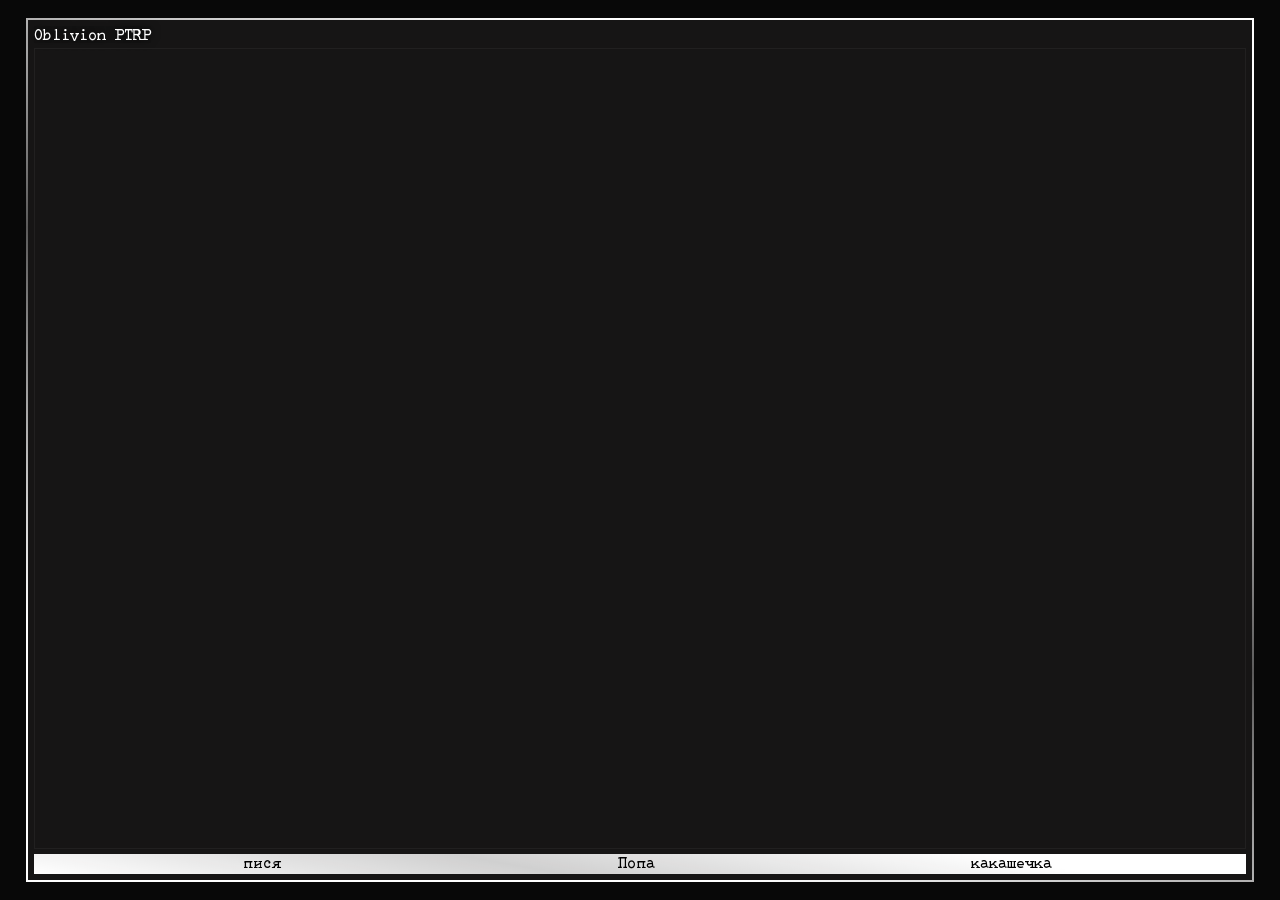
==== index.html @ dd692840 "isuckass" ====
<!DOCTYPE html>
<html>
  <head>
    <meta charset="utf-8">
    <link rel='stylesheet' type='text/css' href='/assets/styles/nterfacer1.css'>
    <base href="./">
    <link rel='stylesheet' type='text/css' href='/assets/styles/main.css'>
    <title></title>
  </head>
  <body>
  <main>

  </main>
  <footer>

  </footer>
    <div id="UI">
    <uihead onclick="window.location.href='/index.html';">Oblivion PTRP</uihead>
    <uidivider></uidivider>
    <ul>
      <li>пися</li>
      <li>Попа</li>
      <li>какашечка</li>
    </ul>
    </div>
  </body>
</html>
---- assets/styles/nterfacer1.css ----
@import 'fonts.css';
#UI {
    z-index:            20;
    position:           fixed;
    width:              96vw;
    height:             96vh;
    margin:             0;
    box-sizing:         border-box;

    display:            flex;
    flex-direction:     column;

    top:                2vh;
    left:               2vw;

    border:             2px solid red;
    border-image:       linear-gradient(20deg, white 20%, rgba(255, 255, 255, 0.3), white 80%) 1;

    padding:            0.5%;
    gap:                0.5%;

    box-shadow:         0 0 4px 40vW rgba(0, 0, 0, 0.6);
    font-family:        mono;
}
#UI > ul {
    display:            flex;
    flex-direction:     row;

    height:             2%;
    min-height:         20px;

    margin:             0;

    background:         linear-gradient(10deg, white, rgba(255, 255, 255, 0.8), white 80%);
    color:              black;
}
#UI > ul > li {
    display:            block;
    width:              32%;

    text-align:         center;

    cursor:             not-allowed;
}
uidivider {
    flex-grow:          1;
    border:             1px solid rgba(255, 255, 255, 0.05);
}
uihead {
    text-shadow:        0 0 10px black;
    background-color:   rgba(22, 21, 21, 0.4);
    width:              fit-content;
    cursor:             pointer;
}
---- assets/styles/main.css ----
@import 'fonts.css';
@import 'var.css';
body {
    color:              white;
    background-color:   var(--bg);
    margin:             0;
}




/* Русское Поле Экспериментов */

dialog-nametag {
    font-family:        eno;
    font-size:          32px;
    display:            flex;
    align-items:        center;
    gap:                8px;
    color:              var(--accent);
    max-width:          90vw;
    margin-inline:      auto;
    margin-top:         20px;
}
dialog-nametag::before, dialog-nametag::after {
    content:            "";
    flex-grow:          1;
    height:             1px;
    background-color:   rgb(255, 255, 255);
}
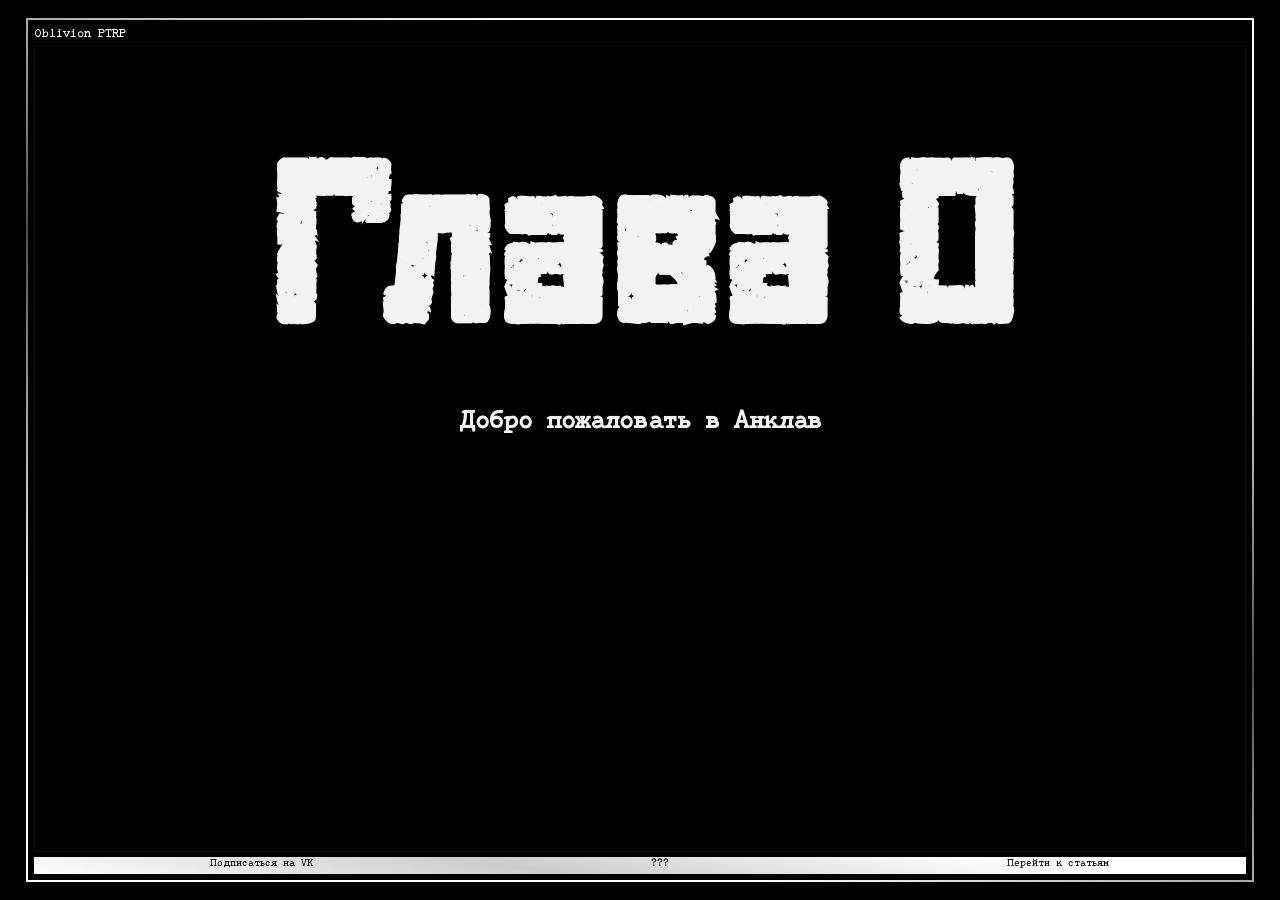
==== commit 21ea0ad6: "Начинаем нулевую главу" ====
--- a/index.html
+++ b/index.html
@@ -2,12 +2,16 @@
 <html>
   <head>
     <meta charset="utf-8">
-    <link rel='stylesheet' type='text/css' href='/assets/styles/nterfacer1.css'>
+    <link rel='stylesheet' type='text/css' href='assets/styles/nterfacer1.css'>
     <base href="./">
-    <link rel='stylesheet' type='text/css' href='/assets/styles/main.css'>
+    <link rel='stylesheet' type='text/css' href='assets/styles/main.css'>
     <title></title>
   </head>
   <body>
+  <header class="chapter-0">
+    <h1>Глава 0</h1>
+    <h2>Добро пожаловать в Анклав</h2>
+  </header>
   <main>
 
   </main>
@@ -18,9 +22,9 @@
     <uihead onclick="window.location.href='/index.html';">Oblivion PTRP</uihead>
     <uidivider></uidivider>
     <ul>
-      <li>пися</li>
-      <li>Попа</li>
-      <li>какашечка</li>
+      <li onclick="window.location.href='https://vk.com/oblivionptrp/';">Подписаться на VK</li>
+      <li>???</li>
+      <li>Перейти к статьям</li>
     </ul>
     </div>
   </body>
--- a/assets/styles/nterfacer1.css
+++ b/assets/styles/nterfacer1.css
@@ -13,7 +13,7 @@
     top:                2vh;
     left:               2vw;
 
-    border:             2px solid red;
+    border:             0.2cqw solid red;
     border-image:       linear-gradient(20deg, white 20%, rgba(255, 255, 255, 0.3), white 80%) 1;
 
     padding:            0.5%;
@@ -25,9 +25,10 @@
 #UI > ul {
     display:            flex;
     flex-direction:     row;
+    justify-content:    space-between;
 
     height:             2%;
-    min-height:         20px;
+    min-height:         1.2cqw;
 
     margin:             0;
 
@@ -37,18 +38,20 @@
 #UI > ul > li {
     display:            block;
     width:              32%;
+    font-size:          0.8cqw;
 
     text-align:         center;
 
-    cursor:             not-allowed;
+    cursor:             pointer;
 }
 uidivider {
     flex-grow:          1;
-    border:             1px solid rgba(255, 255, 255, 0.05);
+    border:             0.1cqw solid rgba(255, 255, 255, 0.05);
 }
 uihead {
     text-shadow:        0 0 10px black;
     background-color:   rgba(22, 21, 21, 0.4);
     width:              fit-content;
     cursor:             pointer;
-}
+    font-size:          1cqw;
+}
--- a/assets/styles/main.css
+++ b/assets/styles/main.css
@@ -1,12 +1,44 @@
 @import 'fonts.css';
 @import 'var.css';
+
+::selection {
+  background-color: rgba(141, 0, 35, 0.7);
+}
+
 body {
     color:              white;
-    background-color:   var(--bg);
+    background-color:   black;
     margin:             0;
 }
 
+header{
+    width:              100vw;
+    aspect-ratio:       16 / 7;
+    text-align:         center;
+    display:            flex;
+    flex-direction:     column;
+    justify-content:    center;
+    gap:                1cqw;
+}
 
+header > h1 {
+    font-family:        kraft;
+    color:              rgba(255, 255, 255, 0.95);
+    font-size:          18cqw;
+    margin:             0;
+}
+
+header > h2 {
+    font-family:        mono;
+    color:              rgba(255, 255, 255, 0.95);
+    font-size:          2cqw;
+    margin:             0;
+}
+
+.chapter-0 {
+    background:         url(../pics/bgch0.png);
+    background-size:    cover;
+}
 
 
 /* Русское Поле Экспериментов */
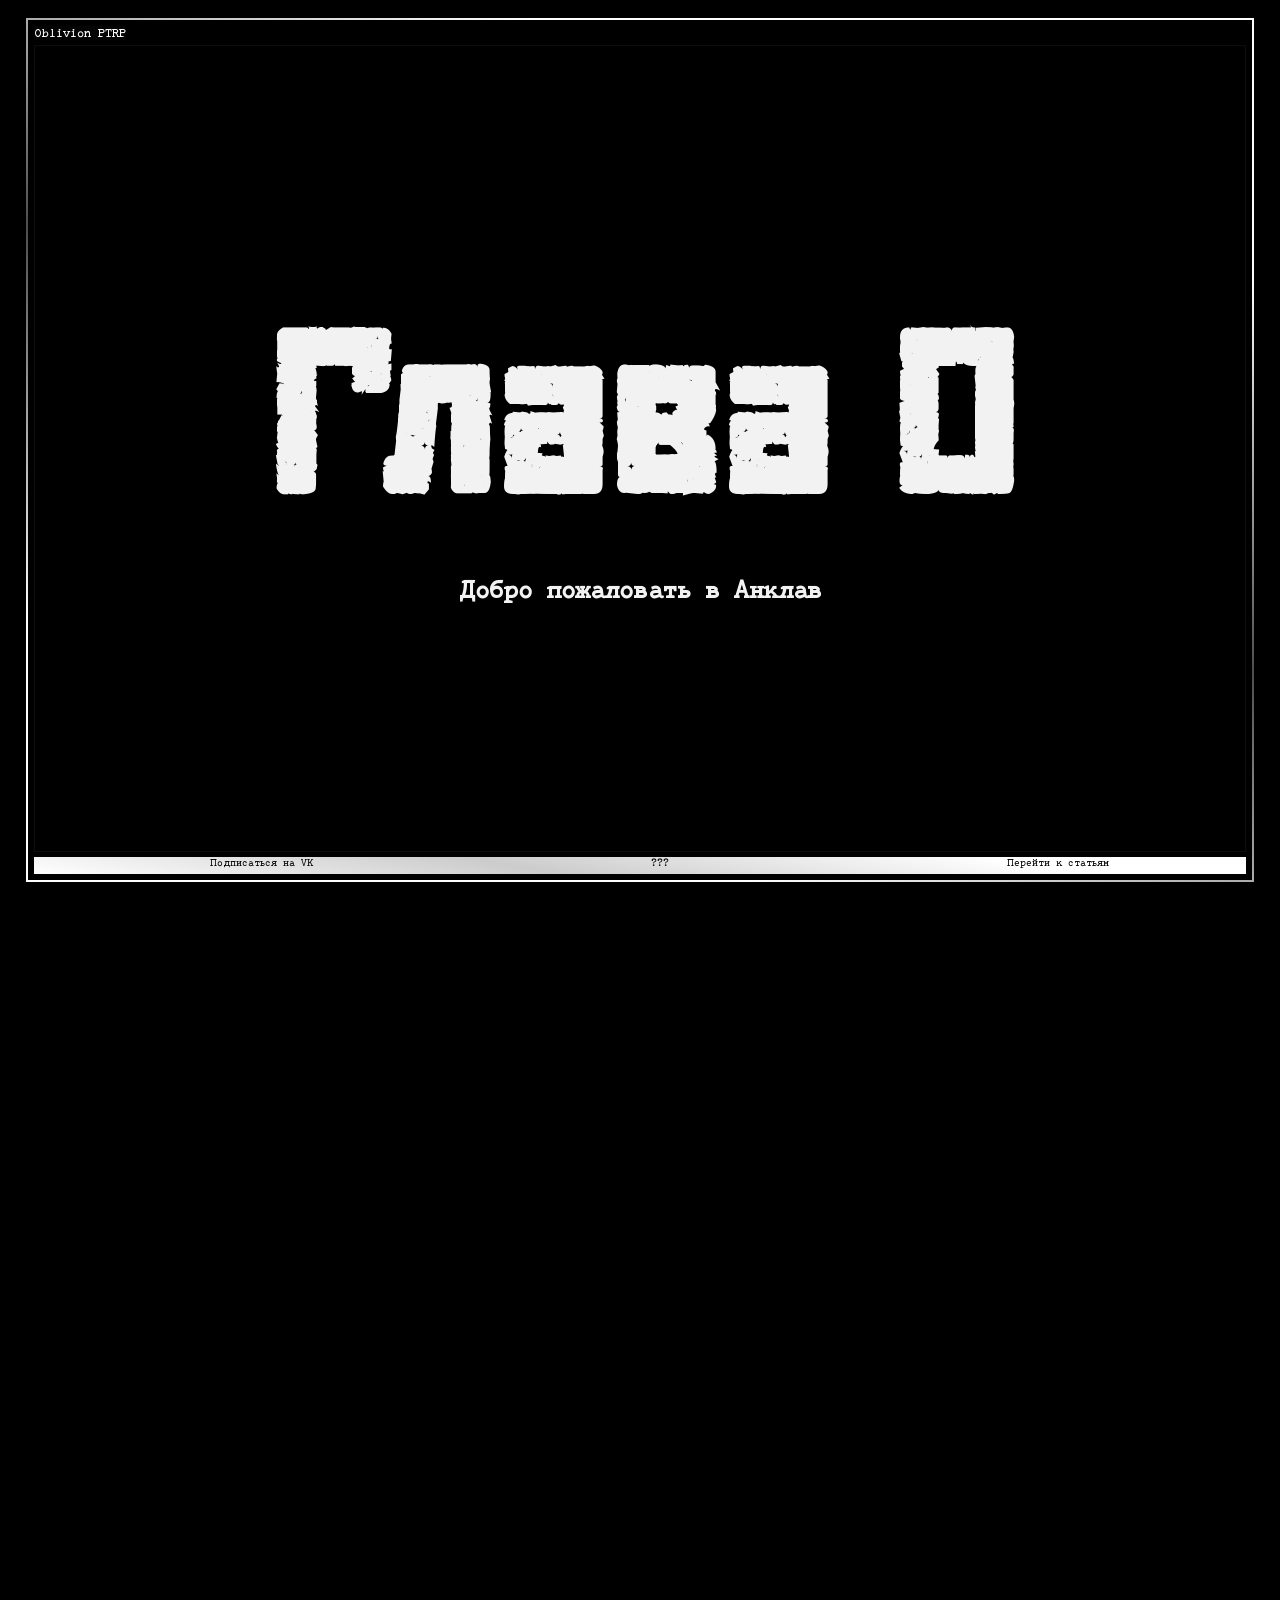
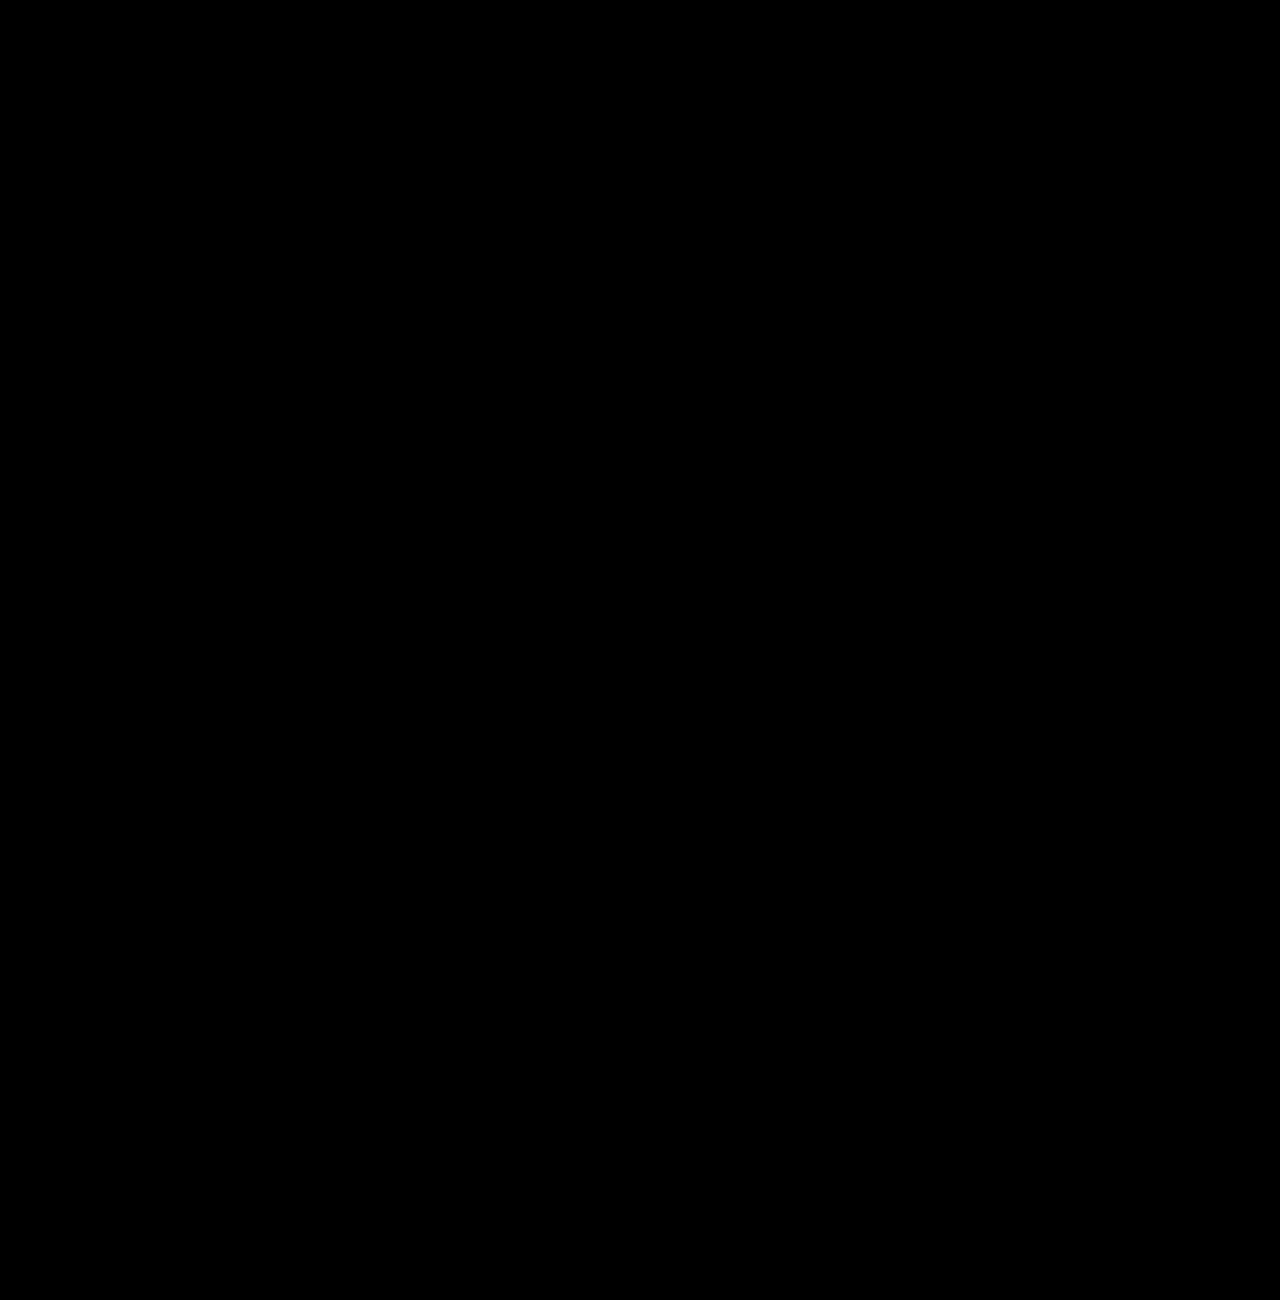
==== commit 6d44a17b: "usualcommit" ====
--- a/index.html
+++ b/index.html
@@ -3,7 +3,6 @@
   <head>
     <meta charset="utf-8">
     <link rel='stylesheet' type='text/css' href='assets/styles/nterfacer1.css'>
-    <base href="./">
     <link rel='stylesheet' type='text/css' href='assets/styles/main.css'>
     <title></title>
   </head>
@@ -13,7 +12,7 @@
     <h2>Добро пожаловать в Анклав</h2>
   </header>
   <main>
-
+    <div style="height: 2000px;"></div>
   </main>
   <footer>
 
@@ -22,9 +21,9 @@
     <uihead onclick="window.location.href='/index.html';">Oblivion PTRP</uihead>
     <uidivider></uidivider>
     <ul>
-      <li onclick="window.location.href='https://vk.com/oblivionptrp/';">Подписаться на VK</li>
-      <li>???</li>
-      <li>Перейти к статьям</li>
+      <li onclick="window.location.href='https://vk.com/oblivionptrp/';"  >Подписаться на VK  </li>
+      <li                                                                 >???                </li>
+      <li                                                                 >Перейти к статьям  </li>
     </ul>
     </div>
   </body>
--- a/assets/styles/nterfacer1.css
+++ b/assets/styles/nterfacer1.css
@@ -43,6 +43,10 @@
     text-align:         center;
 
     cursor:             pointer;
+    transition:         color 0.3 ease;
+}
+#UI > ul > li:hover     {
+    color:              rgb(168, 0, 42);
 }
 uidivider {
     flex-grow:          1;
--- a/assets/styles/main.css
+++ b/assets/styles/main.css
@@ -12,8 +12,8 @@
 }
 
 header{
+    height:             100vh;
     width:              100vw;
-    aspect-ratio:       16 / 7;
     text-align:         center;
     display:            flex;
     flex-direction:     column;
@@ -37,7 +37,7 @@
 
 .chapter-0 {
     background:         url(../pics/bgch0.png);
-    background-size:    cover;
+    background-size:    100% auto;
 }
 
 
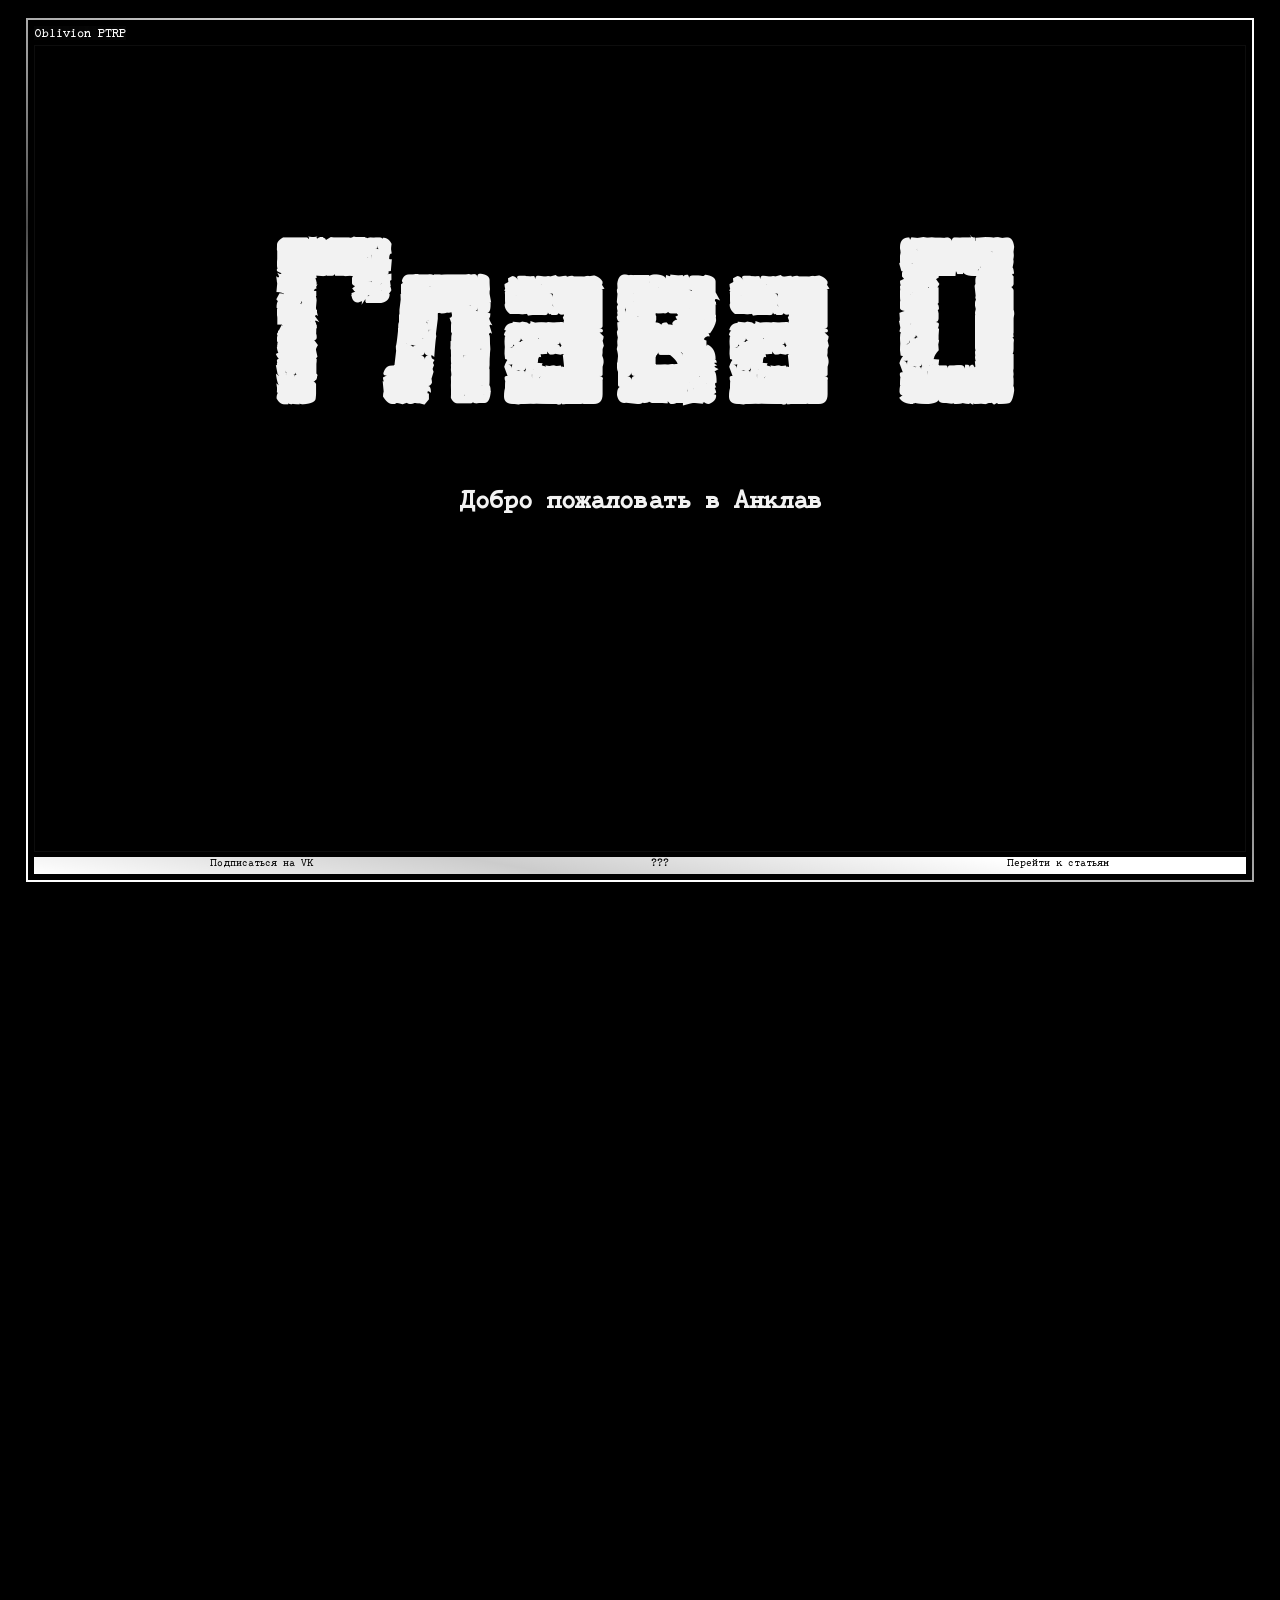
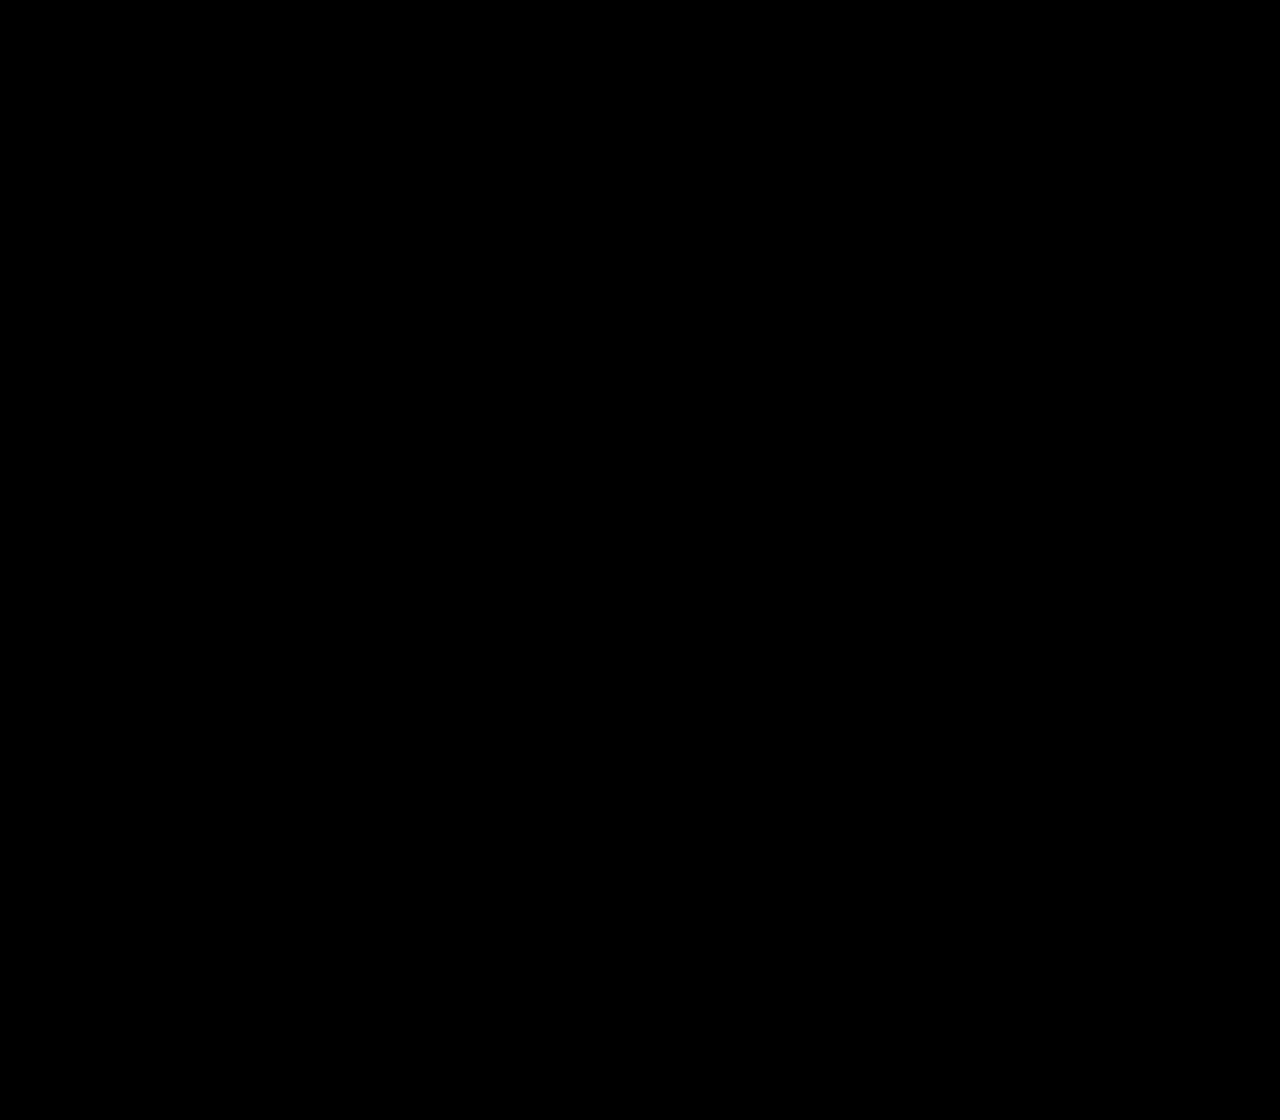
==== commit b13a1677: "usualcommit" ====
--- a/index.html
+++ b/index.html
@@ -15,7 +15,6 @@
     <div style="height: 2000px;"></div>
   </main>
   <footer>
-
   </footer>
     <div id="UI">
     <uihead onclick="window.location.href='/index.html';">Oblivion PTRP</uihead>
@@ -25,6 +24,7 @@
       <li                                                                 >???                </li>
       <li                                                                 >Перейти к статьям  </li>
     </ul>
+    <div id="popupf11">Рекомендуется просматривать сайт в полноэкранном режиме.</div>
     </div>
   </body>
 </html>
--- a/assets/styles/nterfacer1.css
+++ b/assets/styles/nterfacer1.css
@@ -58,4 +58,20 @@
     width:              fit-content;
     cursor:             pointer;
     font-size:          1cqw;
+}
+#popupf11 {
+  font-size:      1cqw;
+  position:       absolute;
+  top:              0;
+  right:            0;     
+  animation-name: popupych;
+  animation-duration: 4s;
+  animation-iteration-count: 1;
+  animation-fill-mode: forwards;
+}
+@keyframes popupych{
+    from{color:transparent;}
+    25%{color:white;}
+    75%{color:white;}
+    to{display:none;color:transparent}
 }
--- a/assets/styles/main.css
+++ b/assets/styles/main.css
@@ -12,7 +12,8 @@
 }
 
 header{
-    height:             100vh;
+    height:             95vh;
+    max-height:         56.25vw;
     width:              100vw;
     text-align:         center;
     display:            flex;
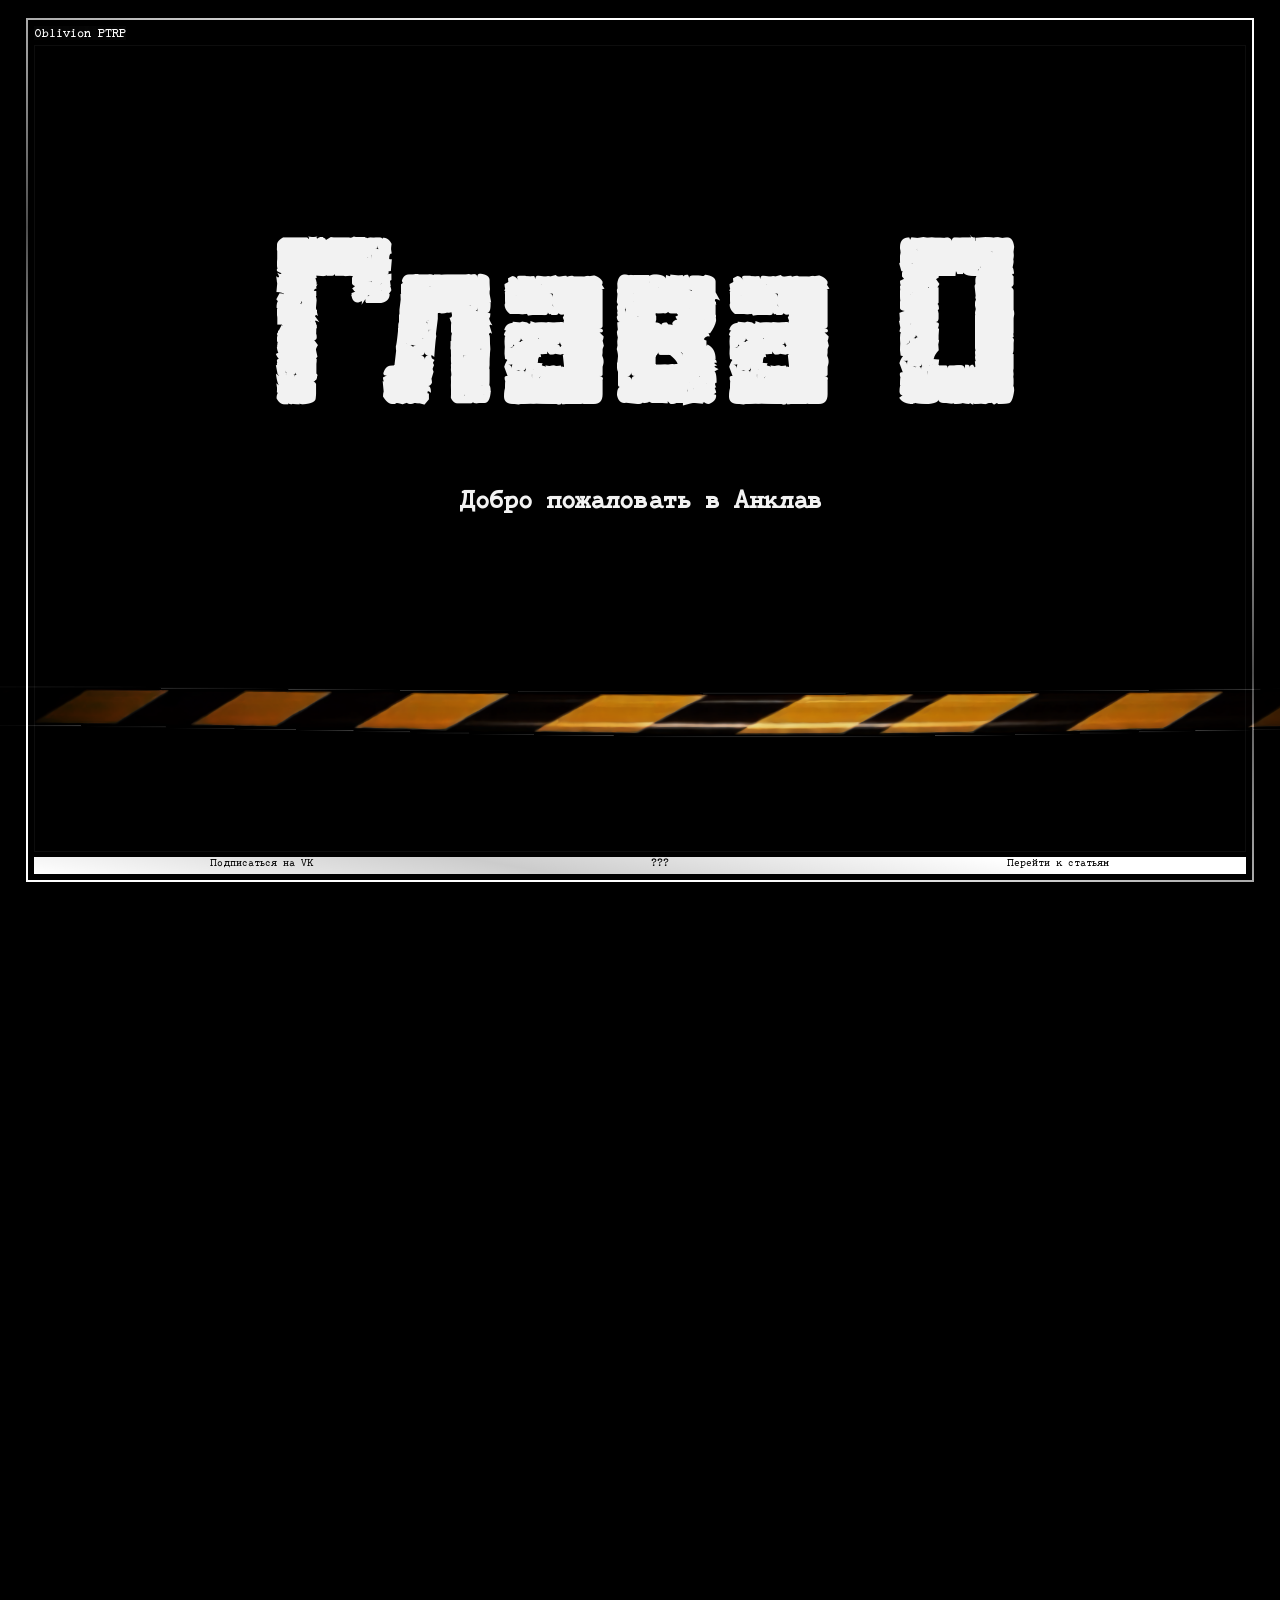
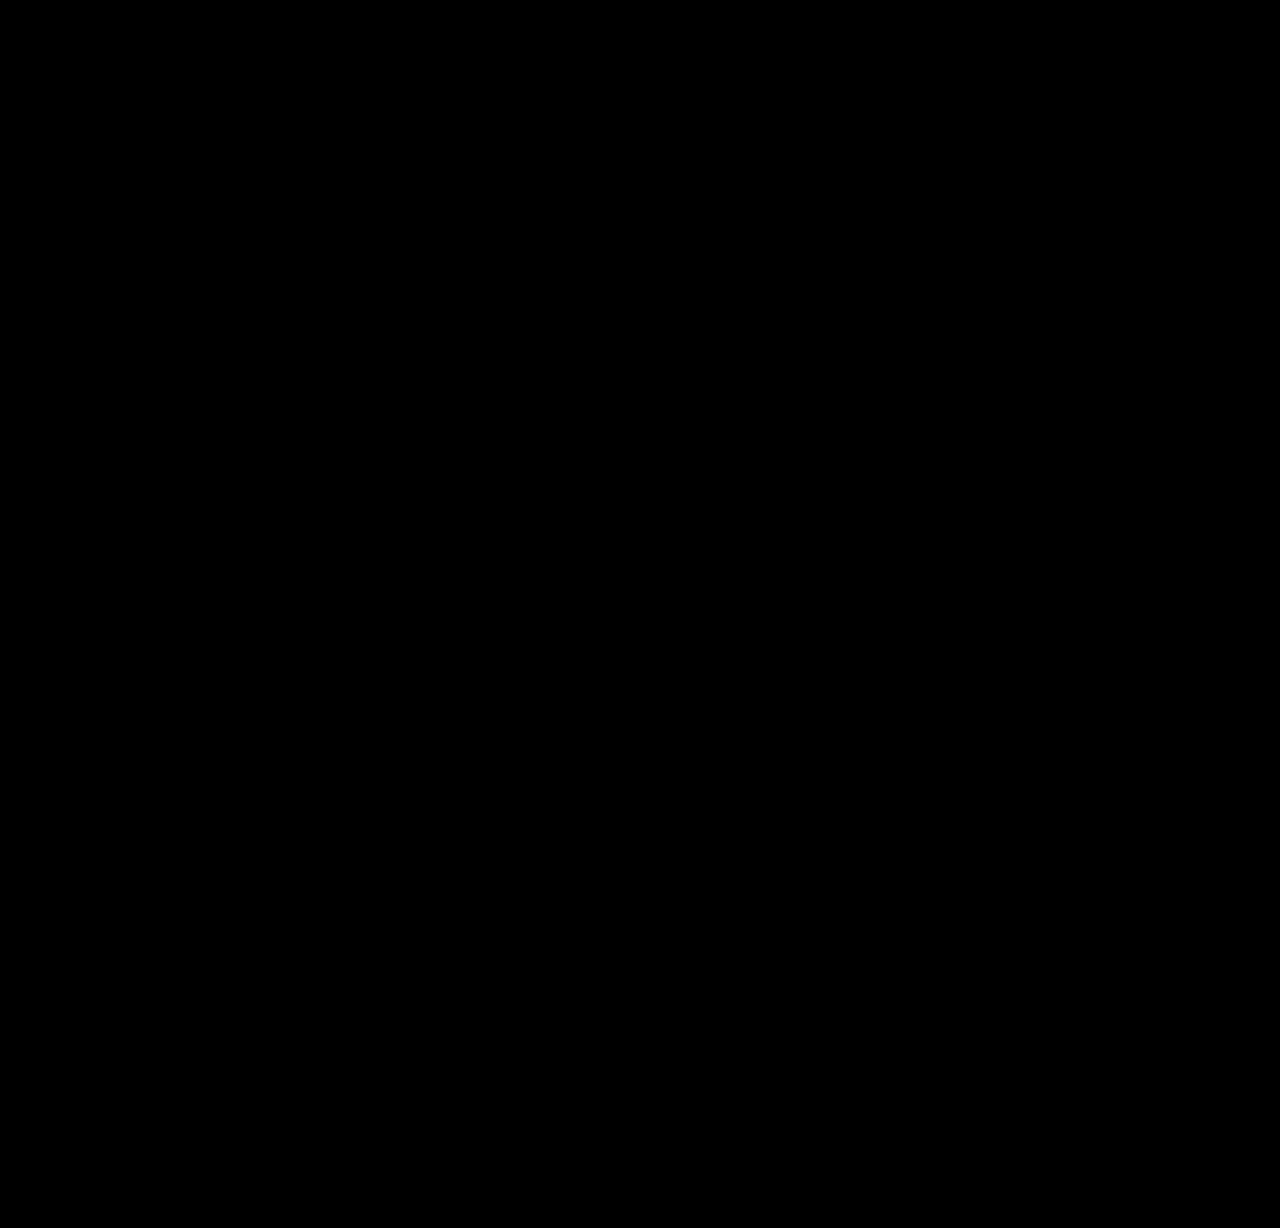
==== commit 8e3fbd8a: "usualcommit" ====
--- a/index.html
+++ b/index.html
@@ -11,7 +11,8 @@
     <h1>Глава 0</h1>
     <h2>Добро пожаловать в Анклав</h2>
   </header>
-  <main>
+  <main style="position: relative; margin: 0;">
+    <div id="divider-tape"></div>
     <div style="height: 2000px;"></div>
   </main>
   <footer>
--- a/assets/styles/main.css
+++ b/assets/styles/main.css
@@ -41,6 +41,15 @@
     background-size:    100% auto;
 }
 
+#divider-tape {
+    background:         url(../pics/tapedivider.png);
+    width:              100vw;
+    margin:             0;
+    height:             12vh;
+    transform:          translate(0, -8vh);
+    background-size:    cover;
+    /* image-rendering:    crisp-edges; */
+}
 
 /* Русское Поле Экспериментов */
 
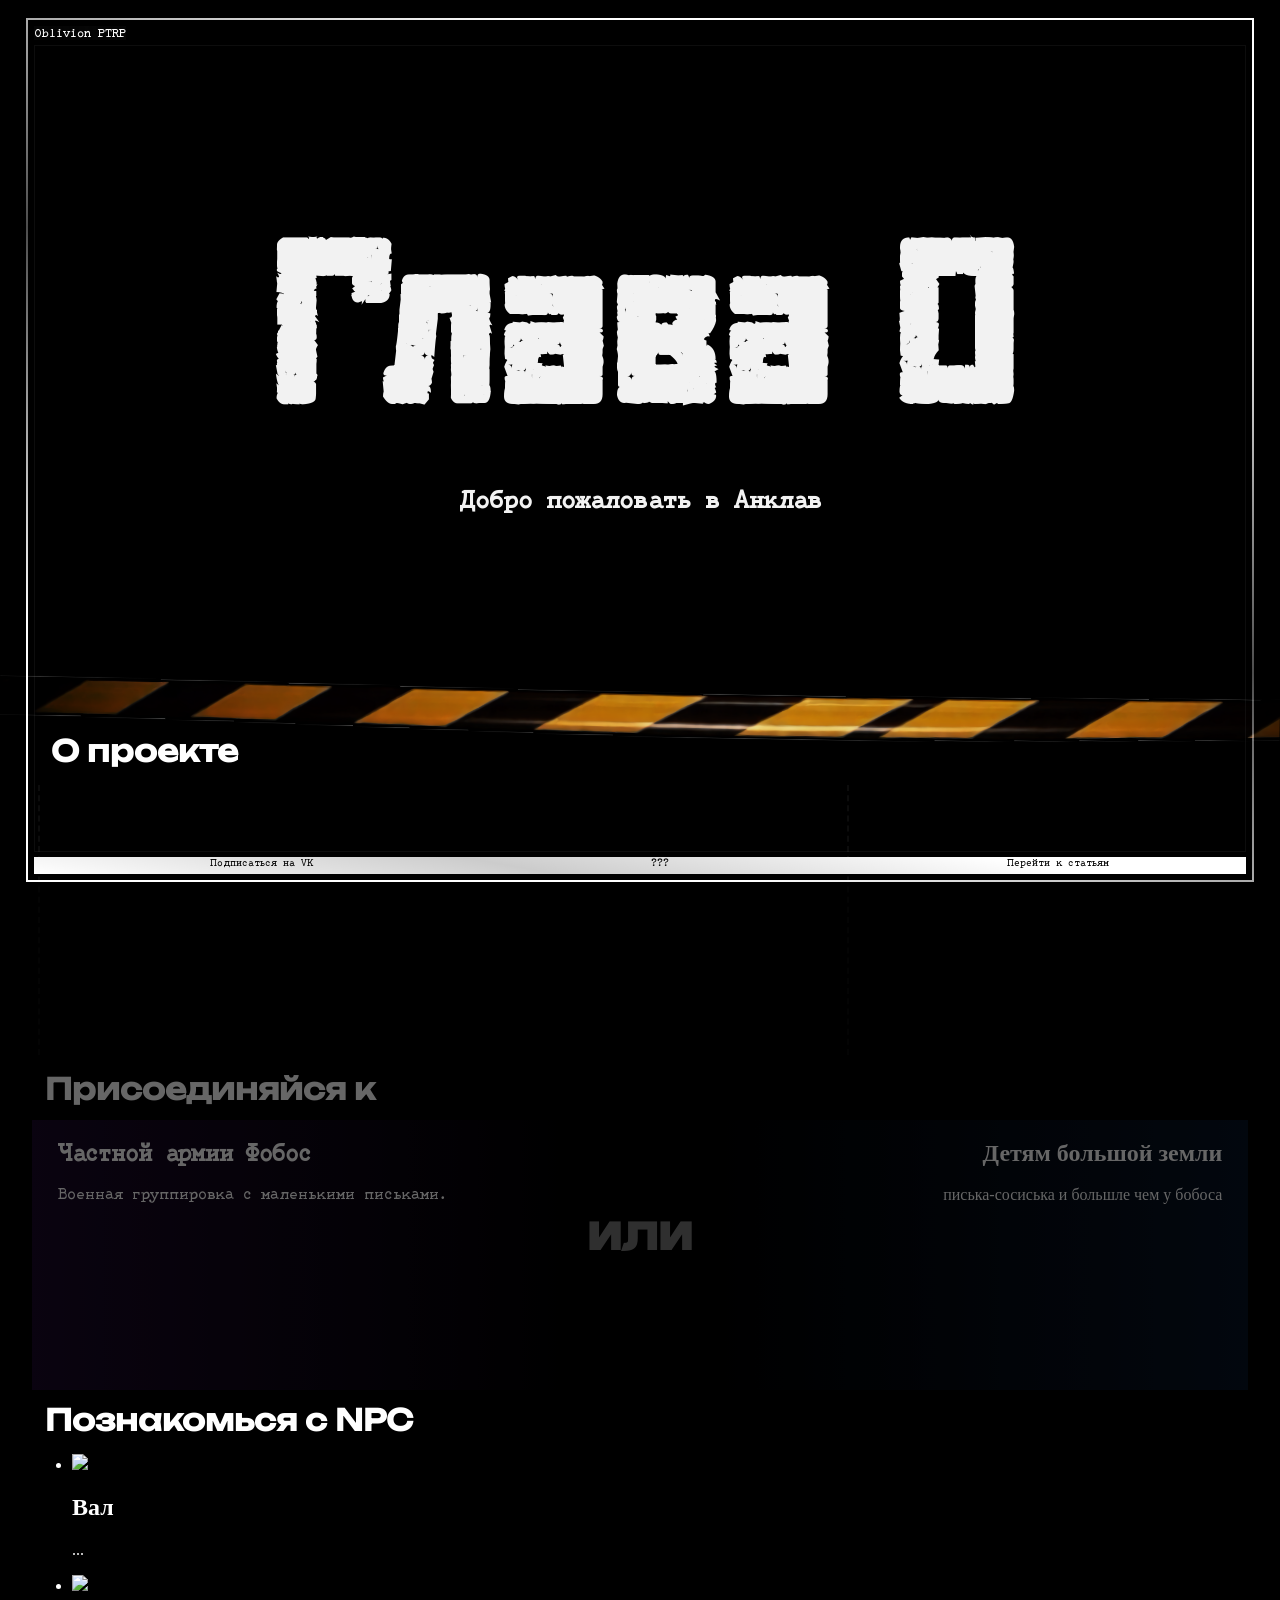
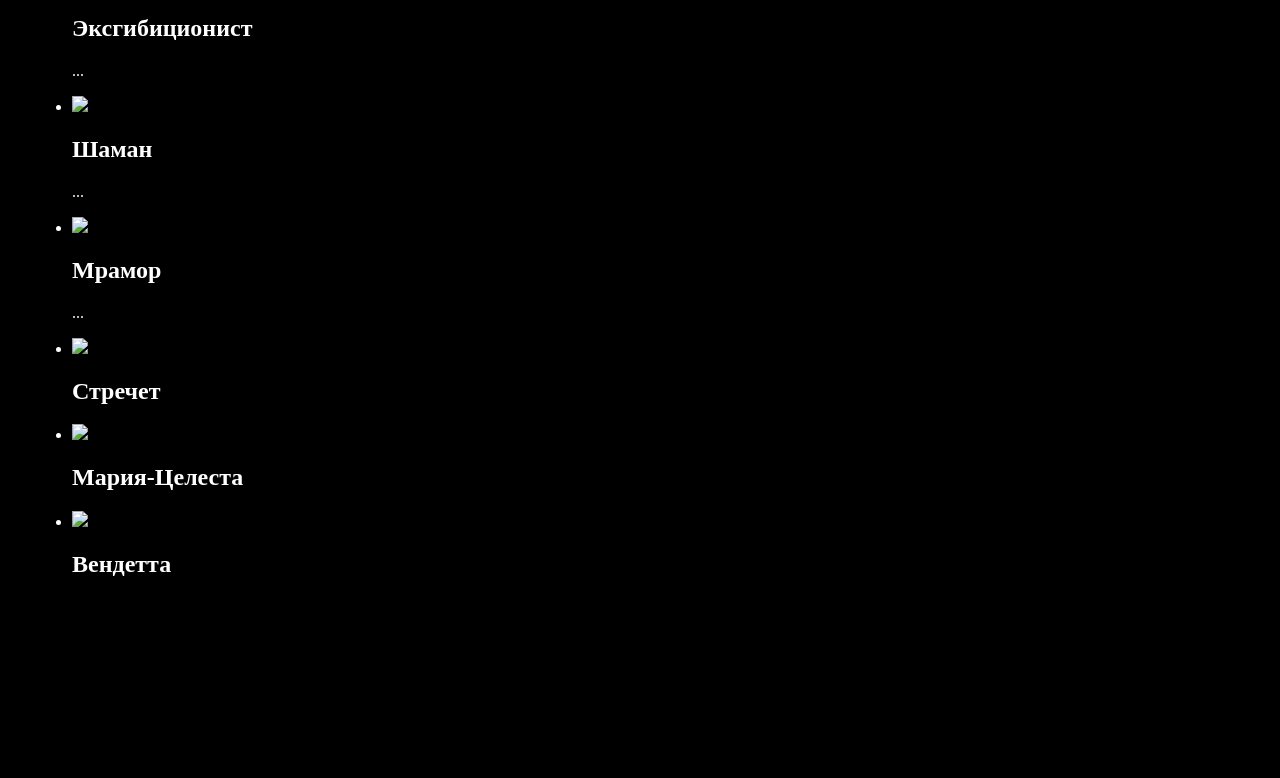
==== commit 875ea3e9: "1106commit" ====
--- a/index.html
+++ b/index.html
@@ -11,12 +11,72 @@
     <h1>Глава 0</h1>
     <h2>Добро пожаловать в Анклав</h2>
   </header>
-  <main style="position: relative; margin: 0;">
-    <div id="divider-tape"></div>
-    <div style="height: 2000px;"></div>
+      <div id="divider-tape"></div>
+  <main>
+    <div class="about">
+<h1>О проекте</h1>
+<p></p>
+    </div>
+<h1>Присоединяйся к</h1>
+    <div class="fracs">
+<div id="phobos">
+  <h2>Частной армии Фобос</h2>
+  <p>Военная группировка с маленькими письками.</p>  
+</div>
+<h3>или</h3>
+<div id="offsprings">
+  <h2>Детям большой земли</h2>
+  <p>писька-сосиська и большле чем у бобоса</p>
+</div>
+    </div>
+    <div class="npcs">
+<h1>Познакомься с NPC</h1>
+<ul>
+  <li>
+    <img class="npcimg" src=none>
+    <h2>Вал</h2>
+    <p>...</p>
+  </li>
+  <li>
+    <img class="npcimg" src=none>
+    <h2>Эксгибиционист</h2>
+    <p>...</p>
+  </li>
+  <li>
+    <img class="npcimg" src=none>
+    <h2>Шаман</h2>
+    <p>...</p>
+  </li>
+  <li>
+    <img class="npcimg" src=none>
+    <h2>Мрамор</h2>
+    <p>...</p>
+  </li>
+  <li class="offspringsnpc">
+    <img class="npcimg" src=none>
+    <h2>Стречет</h2>
+    <p></p>
+  </li>
+  <li class="offspringsnpc">
+    <img class="npcimg" src=none>
+    <h2>Мария-Целеста</h2>
+    <p></p>
+  </li>
+  <li class="phobosnpc">
+    <img class="npcimg" src=none>
+    <h2>Вендетта</h2>
+    <p></p>
+  </li>
+</ul>
+    </div>
+    <div class="mapex">
+
+    </div>
+    <div class="articles">
+
+    </div>
   </main>
-  <footer>
-  </footer>
+  <footer style="height: 20vh;"></footer>
     <div id="UI">
     <uihead onclick="window.location.href='/index.html';">Oblivion PTRP</uihead>
     <uidivider></uidivider>
--- a/assets/styles/nterfacer1.css
+++ b/assets/styles/nterfacer1.css
@@ -21,6 +21,7 @@
 
     box-shadow:         0 0 4px 40vW rgba(0, 0, 0, 0.6);
     font-family:        mono;
+    pointer-events:     none;
 }
 #UI > ul {
     display:            flex;
@@ -39,7 +40,7 @@
     display:            block;
     width:              32%;
     font-size:          0.8cqw;
-
+    pointer-events:     all;
     text-align:         center;
 
     cursor:             pointer;
@@ -58,6 +59,7 @@
     width:              fit-content;
     cursor:             pointer;
     font-size:          1cqw;
+    pointer-events:     all;
 }
 #popupf11 {
   font-size:      1cqw;
--- a/assets/styles/main.css
+++ b/assets/styles/main.css
@@ -46,27 +46,61 @@
     width:              100vw;
     margin:             0;
     height:             12vh;
-    transform:          translate(0, -8vh);
+    transform:          translate(0, -8vh) rotate(1deg);
     background-size:    cover;
     /* image-rendering:    crisp-edges; */
 }
-
-/* Русское Поле Экспериментов */
-
-dialog-nametag {
-    font-family:        eno;
-    font-size:          32px;
+main {
+    width:              95vw;
+    margin:             0;
+    margin-top:         -12vh;
+    margin-inline:      auto;
+}
+h1 {
+    font-family:        unbounded;
+    margin:             1cqw;
+    font-size:          2.3cqw;
+}
+.about {
+    width:              94vw;
+    margin-inline:      auto;
+}
+.about > p {
+    height:             30vh;
+    width:              67%;
+    border-inline:      0.2cqw dashed rgb(12, 12, 12);
+}
+.fracs {
     display:            flex;
-    align-items:        center;
-    gap:                8px;
-    color:              var(--accent);
-    max-width:          90vw;
-    margin-inline:      auto;
-    margin-top:         20px;
+    flex-direction:     row;
+    justify-content:    space-between;
+    height:             30vh;
 }
-dialog-nametag::before, dialog-nametag::after {
-    content:            "";
+.fracs>div {
     flex-grow:          1;
-    height:             1px;
-    background-color:   rgb(255, 255, 255);
+    width:              50%;
+    transition:         all 1s;
 }
+.fracs>h3 {
+    width:              10%;
+    height:             10vh;
+    margin-top:         10vh;
+    font-family:        zozh;        
+    font-size:          3cqw;
+    text-align:         center;
+    color:              rgb(119, 119, 119);
+}
+.fracs > div:hover {
+    width:                  67%;
+}
+#phobos {
+    background:         linear-gradient(to right, rgb(25, 9, 40), transparent);
+    text-align:         left;
+    padding-left:       2vw;
+    Font-family:        mono;
+}
+#offsprings {
+    background:         linear-gradient(to left, rgb(7, 18, 36), transparent);
+    text-align:         right;
+    padding-right:      2vw;
+}
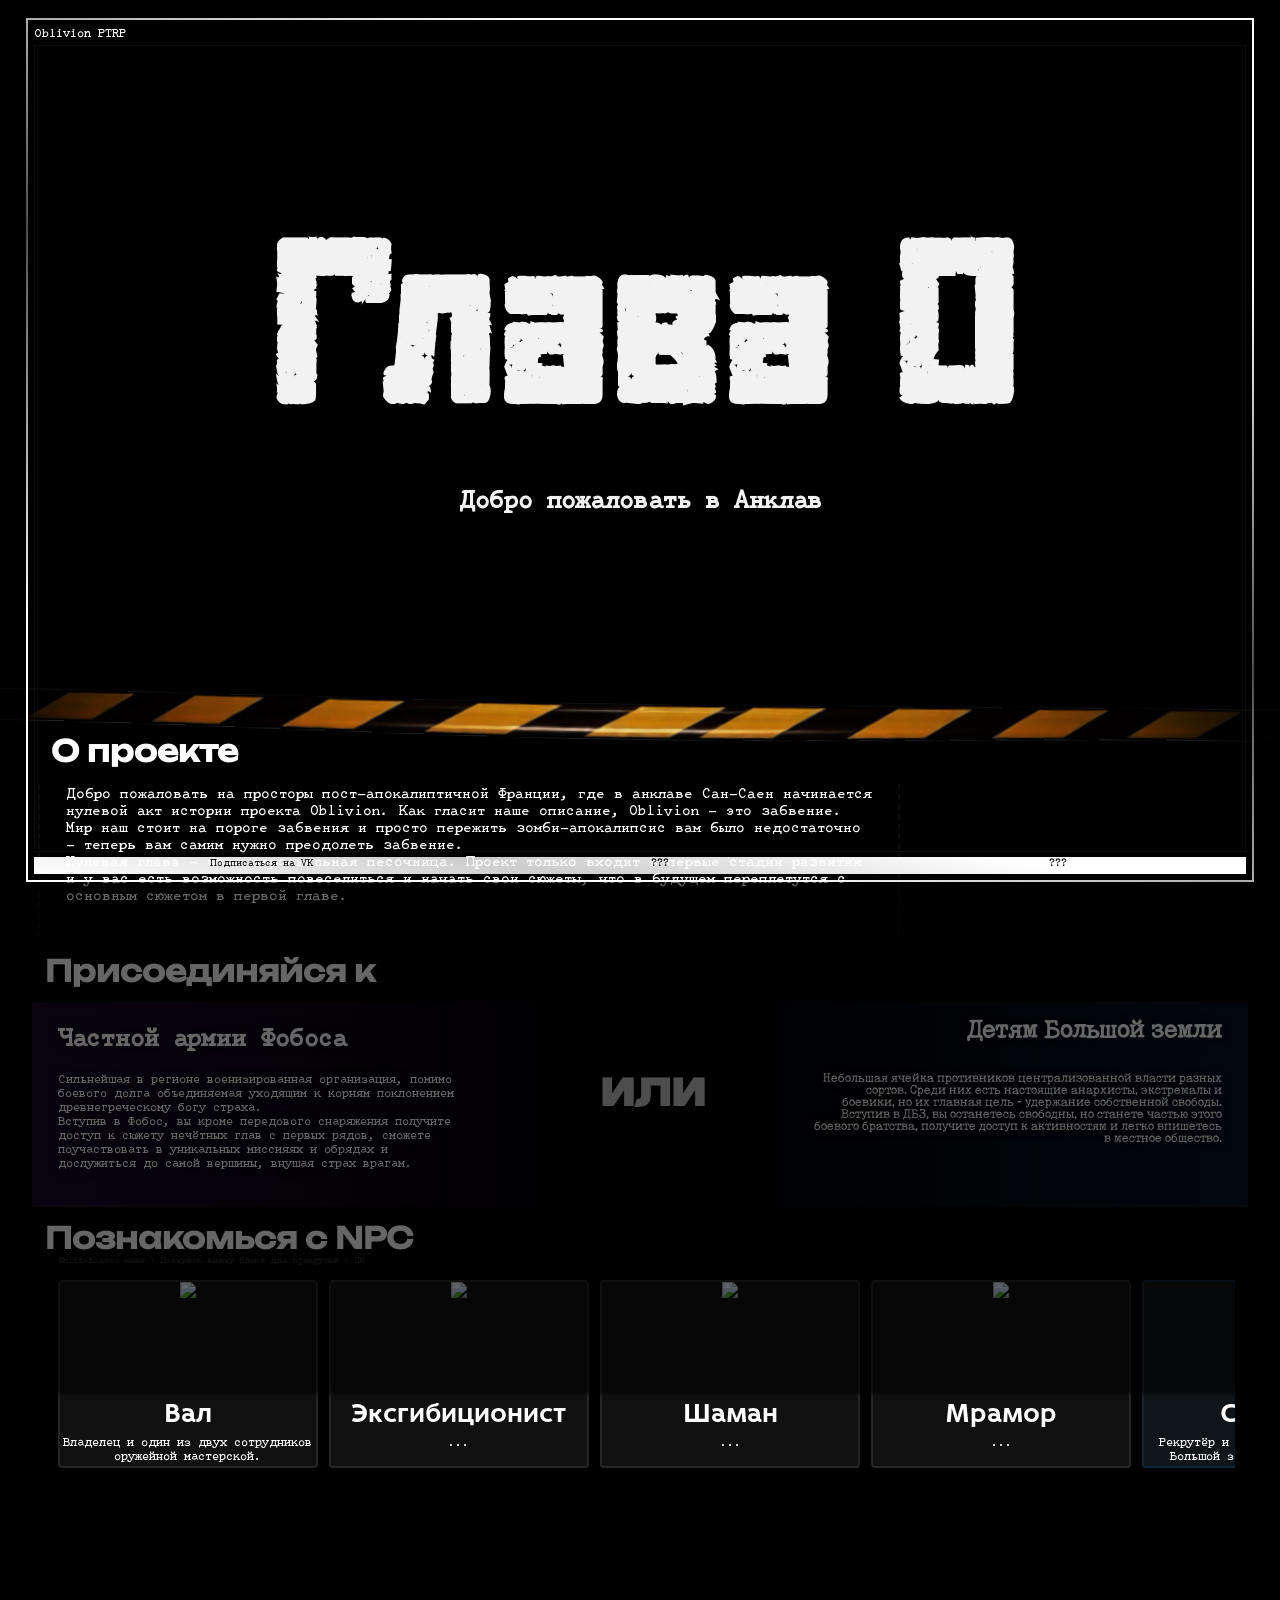
==== commit c2ee30ae: "ss" ====
--- a/index.html
+++ b/index.html
@@ -2,7 +2,8 @@
 <html>
   <head>
     <meta charset="utf-8">
-    <link rel='stylesheet' type='text/css' href='assets/styles/nterfacer1.css'>
+    <link rel='stylesheet' type='text/css' href='assets/styles/nterfacer1.css' media="(hover: hover) and (pointer: fine)">
+    <link rel='stylesheet' type='text/css' href='assets/styles/nterfacer2.css' media="(hover: none) and (pointer: coarse), (hover: none) and (pointer: fine)">
     <link rel='stylesheet' type='text/css' href='assets/styles/main.css'>
     <title></title>
   </head>
@@ -15,27 +16,27 @@
   <main>
     <div class="about">
 <h1>О проекте</h1>
-<p></p>
+<p>Добро пожаловать на просторы пост-апокалиптичной Франции, где в анклаве Сан-Саен начинается нулевой акт истории проекта Oblivion. Как гласит наше описание, Oblivion - это забвение. Мир наш стоит на пороге забвения и просто пережить зомби-апокалипсис вам было недостаточно - теперь вам самим нужно преодолеть забвение.<br>Нулевая глава - ваша персональная песочница. Проект только входит в первые стадии развития и у вас есть возможность повеселиться и начать свои сюжеты, что в будущем переплетутся с основным сюжетом в первой главе. </p>
     </div>
 <h1>Присоединяйся к</h1>
     <div class="fracs">
 <div id="phobos">
-  <h2>Частной армии Фобос</h2>
-  <p>Военная группировка с маленькими письками.</p>  
+  <h2>Частной армии Фобосa</h2>
+  <p>Сильнейшая в регионе военизированная организация, помимо боевого долга объединяемая уходящим к корням поклонением древнегреческому богу страха.<br>Вступив в Фобос, вы кроме передового снаряжения получите доступ к сюжету нечётных глав с первых рядов, сможете поучаствовать в уникальных миссияях и обрядах и дослужиться до самой вершины, внушая страх врагам.</p>  
 </div>
 <h3>или</h3>
 <div id="offsprings">
-  <h2>Детям большой земли</h2>
-  <p>писька-сосиська и большле чем у бобоса</p>
+  <h2>Детям Большой земли</h2>
+  <p>Небольшая ячейка противников централизованной власти разных сортов. Среди них есть настоящие анархисты, экстремалы и боевики, но их главная цель - удержание собственной свободы.<br>Вступив в ДБЗ, вы останетесь свободны, но станете частью этого боевого братства, получите доступ к активностям и легко впишетесь в местное общество.</p>
 </div>
     </div>
     <div class="npcs">
 <h1>Познакомься с NPC</h1>
-<ul>
+<h4>Shift+Колесо мыши \ Ползунок внизу блока для прокрутки с ПК</h4><ul>
   <li>
-    <img class="npcimg" src=none>
+    <img class="npcimg" src="assets/pics/valnpchead.png">
     <h2>Вал</h2>
-    <p>...</p>
+    <p>Владелец и один из двух сотрудников оружейной мастерской.</p>
   </li>
   <li>
     <img class="npcimg" src=none>
@@ -53,19 +54,19 @@
     <p>...</p>
   </li>
   <li class="offspringsnpc">
-    <img class="npcimg" src=none>
+    <img class="npcimg" src="assets/pics/strechnpchead.png">
     <h2>Стречет</h2>
-    <p></p>
+    <p>Рекрутёр и авторитет среди Детей Большой земли. "Батя анархии"</p>
   </li>
   <li class="offspringsnpc">
     <img class="npcimg" src=none>
     <h2>Мария-Целеста</h2>
-    <p></p>
+    <p>...</p>
   </li>
   <li class="phobosnpc">
     <img class="npcimg" src=none>
     <h2>Вендетта</h2>
-    <p></p>
+    <p>...</p>
   </li>
 </ul>
     </div>
@@ -83,7 +84,7 @@
     <ul>
       <li onclick="window.location.href='https://vk.com/oblivionptrp/';"  >Подписаться на VK  </li>
       <li                                                                 >???                </li>
-      <li                                                                 >Перейти к статьям  </li>
+      <li                                                                 >???                </li>
     </ul>
     <div id="popupf11">Рекомендуется просматривать сайт в полноэкранном режиме.</div>
     </div>
--- a/assets/styles/nterfacer2.css
+++ b/assets/styles/nterfacer2.css
@@ -0,0 +1,38 @@
+@import 'fonts.css';
+#UI {
+    z-index:            20;
+    position:           fixed;
+    width:              96vw;
+    height:             96vh;
+    margin:             0;
+    box-sizing:         border-box;
+
+    display:            flex;
+    flex-direction:     column;
+
+    top:                2vh;
+    left:               2vw;
+
+    border:             0.2cqw solid red;
+    border-image:       linear-gradient(20deg, white 20%, rgba(255, 255, 255, 0.3), white 80%) 1;
+
+    padding:            0.5%;
+    gap:                0.5%;
+
+    box-shadow:         0 0 4px 40vW rgba(0, 0, 0, 0.6);
+    font-family:        mono;
+    pointer-events:     none;
+}
+#UI > ul {
+    display:            none;
+}
+uidivider {
+    flex-grow:          1;
+    border:             0.1cqw solid rgba(255, 255, 255, 0.05);
+}
+uihead {
+    display:            none;
+}
+#popupf11 {
+    display:            none;
+}
--- a/assets/styles/main.css
+++ b/assets/styles/main.css
@@ -45,15 +45,15 @@
     background:         url(../pics/tapedivider.png);
     width:              100vw;
     margin:             0;
-    height:             12vh;
-    transform:          translate(0, -8vh) rotate(1deg);
+    height:             6vw;
+    transform:          translate(0, -4vw) rotate(1deg);
     background-size:    cover;
     /* image-rendering:    crisp-edges; */
 }
 main {
     width:              95vw;
     margin:             0;
-    margin-top:         -12vh;
+    margin-top:         -6vw;
     margin-inline:      auto;
 }
 h1 {
@@ -64,43 +64,151 @@
 .about {
     width:              94vw;
     margin-inline:      auto;
+    margin-bottom:      0;
 }
 .about > p {
-    height:             30vh;
+    height:             12vw;
     width:              67%;
     border-inline:      0.2cqw dashed rgb(12, 12, 12);
+    font-size:          1.2cqw;
+    font-family:        mono;
+    padding-inline:     2cqw;
+    box-sizing:         border
 }
 .fracs {
     display:            flex;
     flex-direction:     row;
     justify-content:    space-between;
-    height:             30vh;
+    height:             16vw;
 }
 .fracs>div {
     flex-grow:          1;
     width:              50%;
     transition:         all 1s;
 }
+.fracs>div>h2 {
+    font-size:          2cqw;
+    text-shadow:        0 0 10px black;
+}
+.fracs>div>p {
+    font-size:          1cqw;
+    text-shadow:        0 0 10px black;
+    Width:              32vw;
+}
 .fracs>h3 {
     width:              10%;
-    height:             10vh;
-    margin-top:         10vh;
+    height:             6vw;
+    margin-top:         5vw;
     font-family:        zozh;        
     font-size:          3cqw;
     text-align:         center;
-    color:              rgb(119, 119, 119);
+    color:              rgba(255, 255, 255, 0.756);
 }
 .fracs > div:hover {
-    width:                  67%;
+    width:                  35%;
 }
 #phobos {
-    background:         linear-gradient(to right, rgb(25, 9, 40), transparent);
+    background:         linear-gradient(to right, rgb(25, 9, 40), transparent), 
+                        url(../pics/phobos-beta-logo.png);
+    background-size:    auto, auto 120%;
+    background-repeat:  no-repeat;
+    background-position:center;
     text-align:         left;
     padding-left:       2vw;
-    Font-family:        mono;
+    font-family:        mono;
+}
+#phobos:hover {
+    background-size:        auto, auto 130%;
 }
 #offsprings {
-    background:         linear-gradient(to left, rgb(7, 18, 36), transparent);
+    background:         linear-gradient(to left, rgb(7, 18, 36), transparent), 
+                        url(../pics/offsprings-beta-logo.png);
+    background-size:    auto, auto 110%;
+    background-repeat:  no-repeat;
+    background-position:center;
     text-align:         right;
-    padding-right:      2vw;
+    font-family:        oldsov;
+}
+#offsprings:hover {
+    background-size:        auto, auto 120%;
+}
+#offsprings > h2 {
+    font-size:          1.6cqw;
+    margin-right:       2vw;
+}
+#offsprings > p {
+    font-size:          0.8cqw;
+    margin-left:        auto;
+    margin-right:       2vw;
+    margin-top:         2.3cqw;
+}
+.npcs {
+    height:             16vw;
+    width:              90vw;
+}
+.npcs>ul {
+    width:              100%;
+    height:             100%;
+    display:            flex;
+    flex-direction:     row;
+    overflow:           scroll;
+    scrollbar-color:    rgb(15, 15, 15) black;
+    scrollbar-width:    auto;
+    scrollbar-gutter:   stable both-edges;
+    list-style-type:    none;
+    gap:                1%;
+    justify-content:    space-around;
+    align-items:        center;
+    padding-inline:     2cqw;
+}
+.npcs>ul>li {
+    height:             90%;
+    min-width:          20vw;
+    background-color:   rgb(17, 17, 17);
+    flex-grow:          0;
+    overflow:           hidden;
+    border-radius:      0.3cqw;
+    transition:         transform 0.4s;
+    border:             0.2cqw solid rgb(38, 38, 38);
+    display:            flex;
+    flex-direction:     column;
+    align-items:        center;
+}
+.npcs>ul>li>h2 {
+    font-size:          2cqw;
+    font-family:        patebold;
+    text-align:         center;
+    margin:             0.5cqw;
+}
+.npcs>ul>li>p {
+    font-size:          1cqw;
+    font-family:        mono;
+    text-align:         center;
+    margin:             0;
+}
+.npcs>ul>li:hover {
+    transform:          scale(1.02);
+}
+.npcs>ul>li.offspringsnpc {
+    border:             0.2cqw solid rgb(20, 37, 58);
+    background-color:   rgb(16, 21, 26);
+}
+.npcs>ul>li.phobosnpc {
+    border:             0.2cqw solid rgb(31, 20, 58);
+    background-color:   rgb(20, 14, 31);
+}
+.npcimg {
+    height:             60%;
+    margin-inline:      auto;      
+}       
+.npcs > h4 {
+    width:              40%;
+    font-family:        mono;
+    font-size:          0.7cqw;
+    color:              rgb(40, 40, 40);
+    padding-left:       2cqw;          
+    text-align:         left;
+    margin:             0;
+    position:           absolute;   
+    transform:          translate(0, -1cqw);
 }
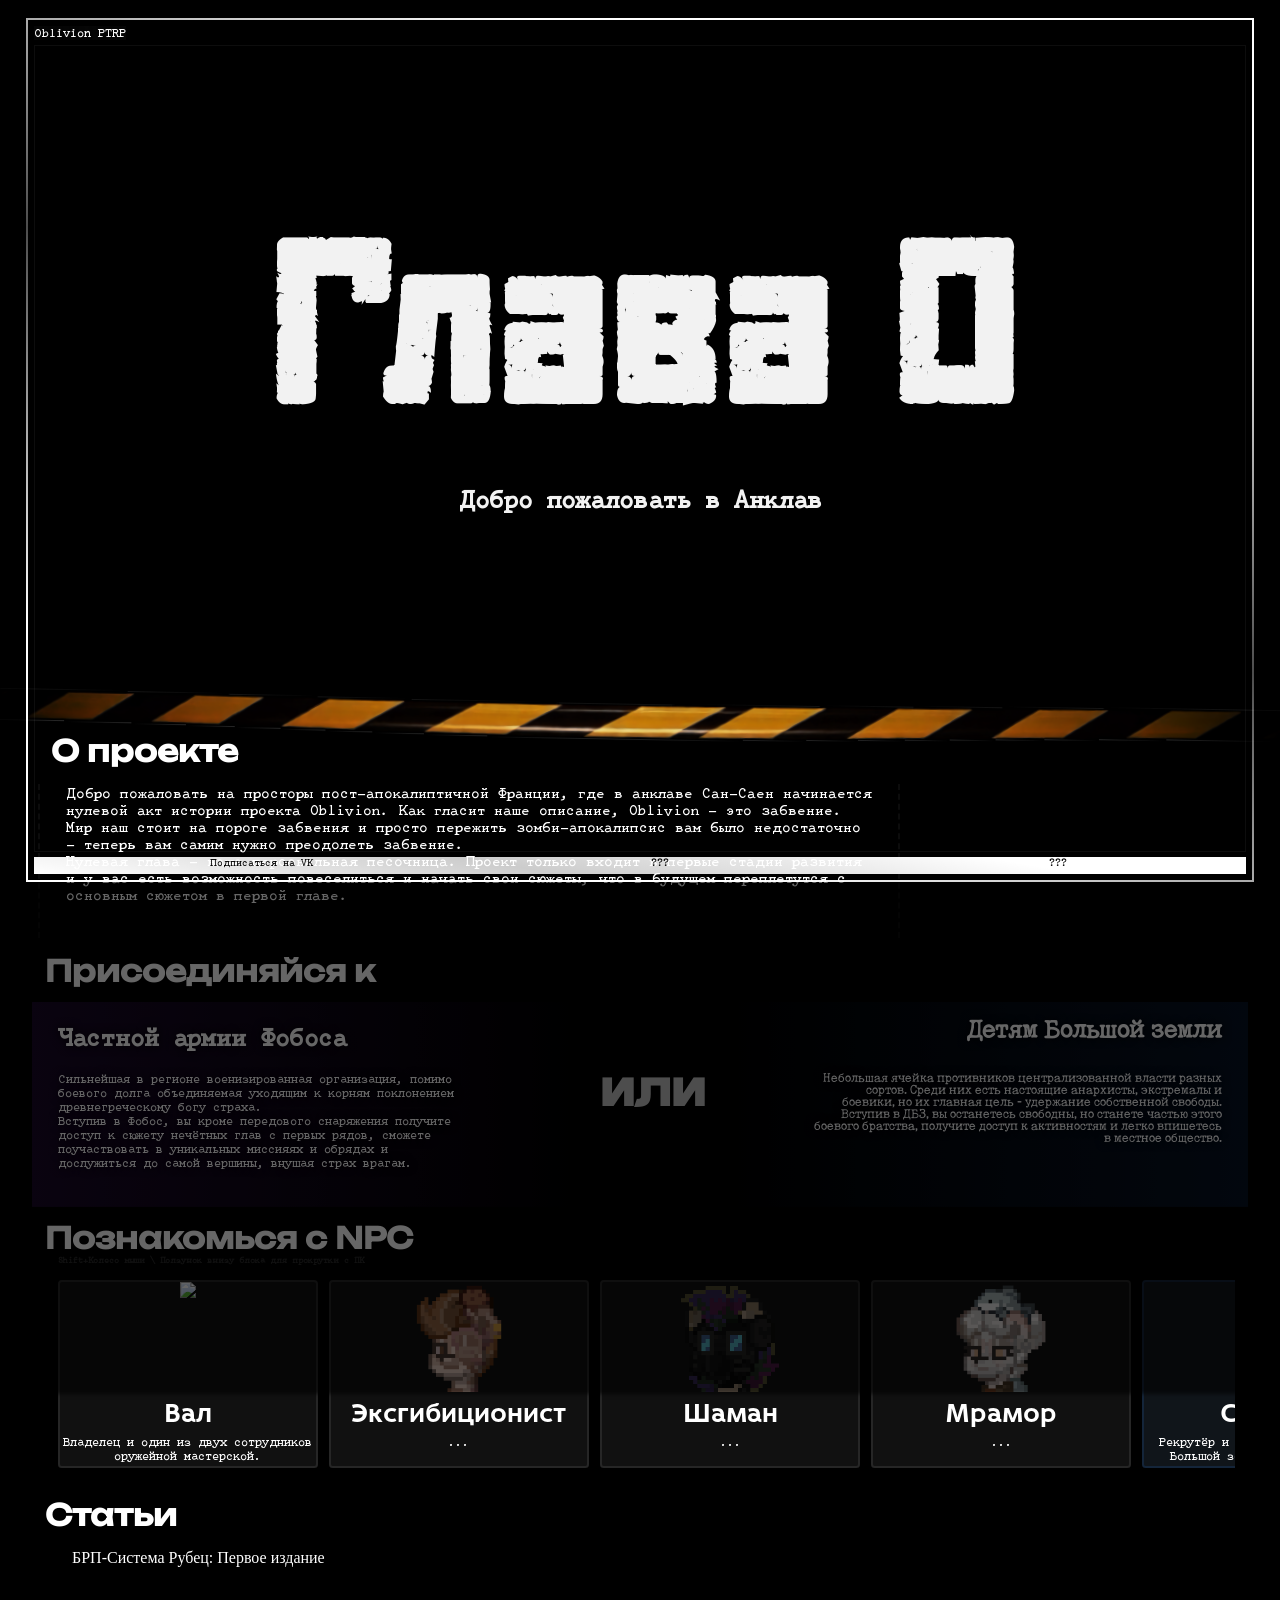
==== commit 52ca678e: "ss" ====
--- a/index.html
+++ b/index.html
@@ -39,17 +39,17 @@
     <p>Владелец и один из двух сотрудников оружейной мастерской.</p>
   </li>
   <li>
-    <img class="npcimg" src=none>
+    <img class="npcimg" src="assets/pics/exhibitionisthead.png">
     <h2>Эксгибиционист</h2>
     <p>...</p>
   </li>
   <li>
-    <img class="npcimg" src=none>
+    <img class="npcimg" src="assets/pics/baikalhead.png">
     <h2>Шаман</h2>
     <p>...</p>
   </li>
   <li>
-    <img class="npcimg" src=none>
+    <img class="npcimg" src="assets/pics/marblehead.png">
     <h2>Мрамор</h2>
     <p>...</p>
   </li>
@@ -58,23 +58,24 @@
     <h2>Стречет</h2>
     <p>Рекрутёр и авторитет среди Детей Большой земли. "Батя анархии"</p>
   </li>
-  <li class="offspringsnpc">
+  <!-- <li class="offspringsnpc">
     <img class="npcimg" src=none>
     <h2>Мария-Целеста</h2>
     <p>...</p>
-  </li>
+  </li> -->
   <li class="phobosnpc">
-    <img class="npcimg" src=none>
+    <img class="npcimg" src="assets/pics/fuhrerhead.png">
     <h2>Вендетта</h2>
     <p>...</p>
   </li>
 </ul>
     </div>
-    <div class="mapex">
-
-    </div>
     <div class="articles">
-
+<h1>Статьи</h1>
+<ul>
+  <li onclick="window.location.href='rules';"></li>
+  <li onclick="window.location.href='brp';">БРП-Система Рубец: Первое издание</li>
+</ul>
     </div>
   </main>
   <footer style="height: 20vh;"></footer>
--- a/assets/styles/main.css
+++ b/assets/styles/main.css
@@ -10,7 +10,9 @@
     background-color:   black;
     margin:             0;
 }
-
+ul {
+    list-style-type:    none;
+}
 header{
     height:             95vh;
     max-height:         56.25vw;
@@ -155,7 +157,6 @@
     scrollbar-color:    rgb(15, 15, 15) black;
     scrollbar-width:    auto;
     scrollbar-gutter:   stable both-edges;
-    list-style-type:    none;
     gap:                1%;
     justify-content:    space-around;
     align-items:        center;
@@ -211,4 +212,7 @@
     margin:             0;
     position:           absolute;   
     transform:          translate(0, -1cqw);
+}
+.articles {
+    margin-top:         6%;
 }
